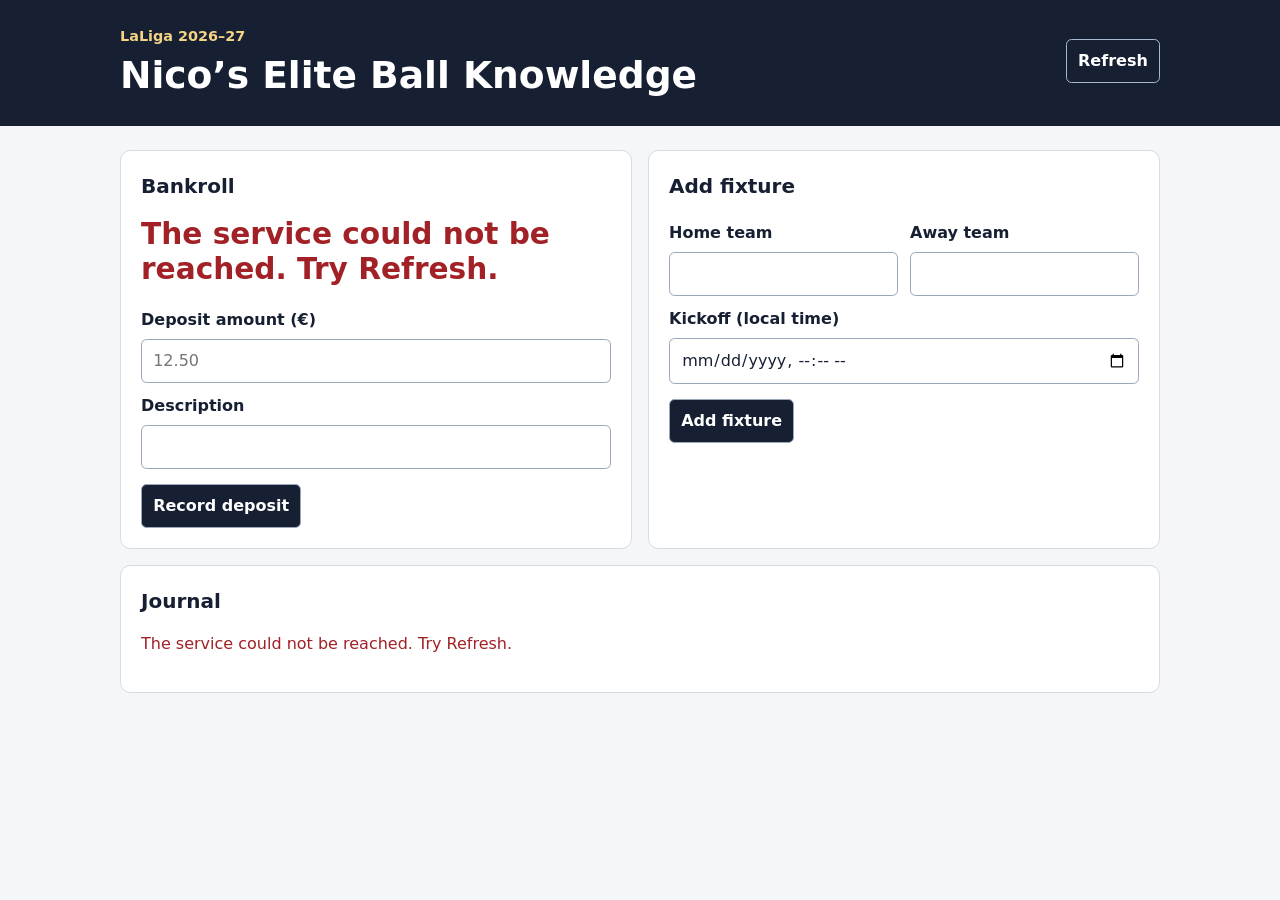
==== ui/index.html @ f15c82de "feat: serve the static Bankroll and Journal UI" ====
<!doctype html>
<html lang="en">
<head>
    <meta charset="utf-8">
    <meta name="viewport" content="width=device-width, initial-scale=1">
    <title>Nico's Elite Ball Knowledge</title>
    <link rel="stylesheet" href="styles.css">
    <script src="config.js" defer></script>
    <script src="app.js" defer></script>
</head>
<body>
    <header class="masthead">
        <div class="masthead-inner">
            <div>
                <p class="season">LaLiga 2026–27</p>
                <h1>Nico’s Elite Ball Knowledge</h1>
            </div>
            <button type="button" id="refresh">Refresh</button>
        </div>
    </header>
    <main>
        <noscript><p>This page needs JavaScript to load your balance and fixtures.</p></noscript>
        <div class="forms">
            <section class="panel" aria-labelledby="bankroll-title">
                <h2 id="bankroll-title">Bankroll</h2>
                <p id="balance" class="balance" role="status">Loading balance…</p>
                <form id="deposit-form">
                    <label for="amount">Deposit amount (€)</label>
                    <input id="amount" name="amount" type="text" inputmode="decimal" placeholder="12.50" required>
                    <label for="description">Description</label>
                    <input id="description" name="description" type="text" required>
                    <button type="submit">Record deposit</button>
                </form>
                <p id="deposit-message" class="message" role="status"></p>
            </section>
            <section class="panel" aria-labelledby="fixture-title">
                <h2 id="fixture-title">Add fixture</h2>
                <form id="fixture-form">
                    <div class="teams">
                        <div>
                            <label for="home-team">Home team</label>
                            <input id="home-team" name="home_team" maxlength="120" required>
                        </div>
                        <div>
                            <label for="away-team">Away team</label>
                            <input id="away-team" name="away_team" maxlength="120" required>
                        </div>
                    </div>
                    <label for="kickoff">Kickoff (local time)</label>
                    <input id="kickoff" name="kickoff_at" type="datetime-local" required>
                    <button type="submit">Add fixture</button>
                </form>
                <p id="fixture-message" class="message" role="status"></p>
            </section>
        </div>
        <section class="panel journal" aria-labelledby="journal-title">
            <h2 id="journal-title">Journal</h2>
            <p id="journal-balance" class="muted" role="status"></p>
            <p id="fixture-status" role="status">Loading fixtures…</p>
            <div class="table-scroll" id="fixture-table" hidden>
                <table>
                    <thead><tr>
                        <th scope="col">Fixture</th>
                        <th scope="col">Kickoff</th>
                        <th scope="col">Status</th>
                    </tr></thead>
                    <tbody id="fixtures"></tbody>
                </table>
            </div>
        </section>
    </main>
</body>
</html>
---- ui/styles.css ----
:root {
    font: 16px/1.5 system-ui, sans-serif;
    color: #172033;
    background: #f5f6f8;
}
* { box-sizing: border-box; }
body { margin: 0; }
.masthead { background: #172033; color: white; }
.masthead-inner, main { width: min(100% - 2rem, 65rem); margin-inline: auto; }
.masthead-inner {
    display: flex;
    align-items: center;
    justify-content: space-between;
    gap: 1rem;
    flex-wrap: wrap;
    padding-block: 1.6rem 1.8rem;
}
h1 { margin: 0; font-size: clamp(1.55rem, 5vw, 2.35rem); line-height: 1.15; }
h2 { margin: 0 0 1rem; font-size: 1.25rem; }
.season { margin: 0 0 .4rem; color: #f4d384; font-size: .9rem; font-weight: 700; }
main { padding-block: 1.5rem 3rem; }
.forms { display: grid; grid-template-columns: 1fr 1fr; gap: 1rem; }
.panel { padding: 1.25rem; border: 1px solid #d6dae2; border-radius: .65rem; background: white; min-width: 0; }
.journal { margin-top: 1rem; }
.balance { margin: 0 0 1rem; font-size: 1.85rem; line-height: 1.2; font-weight: 700; font-variant-numeric: tabular-nums; }
.muted { color: #536078; }
form { display: grid; gap: .45rem; }
label { display: block; font-weight: 600; margin-top: .25rem; }
input, button { font: inherit; padding: .55rem .7rem; border: 1px solid #9ba7bb; border-radius: .35rem; }
input { width: 100%; min-width: 0; min-height: 2.75rem; background: white; color: inherit; }
button { cursor: pointer; background: #172033; color: white; font-weight: 600; }
form button { justify-self: start; margin-top: .5rem; }
#refresh { border-color: #a9b8d1; }
button:disabled { cursor: wait; opacity: .65; }
:focus-visible { outline: 3px solid #3d69ce; outline-offset: 2px; }
.teams { display: grid; grid-template-columns: 1fr 1fr; gap: .75rem; }
.teams label { margin-bottom: .45rem; }
.table-scroll { overflow-x: auto; }
table { width: 100%; border-collapse: collapse; text-align: left; }
th, td { padding: .65rem .7rem; border-bottom: 1px solid #e5e7eb; }
th { background: #f1f4f8; }
.message { margin: .75rem 0 0; }
.message:empty, #fixture-status:empty, #journal-balance:empty { margin: 0; }
[data-state="error"] { color: #a12126; }
[data-state="success"] { color: #176446; }
@media (max-width: 42rem) {
    .forms, .teams { grid-template-columns: 1fr; }
    .teams { gap: .35rem; }
}
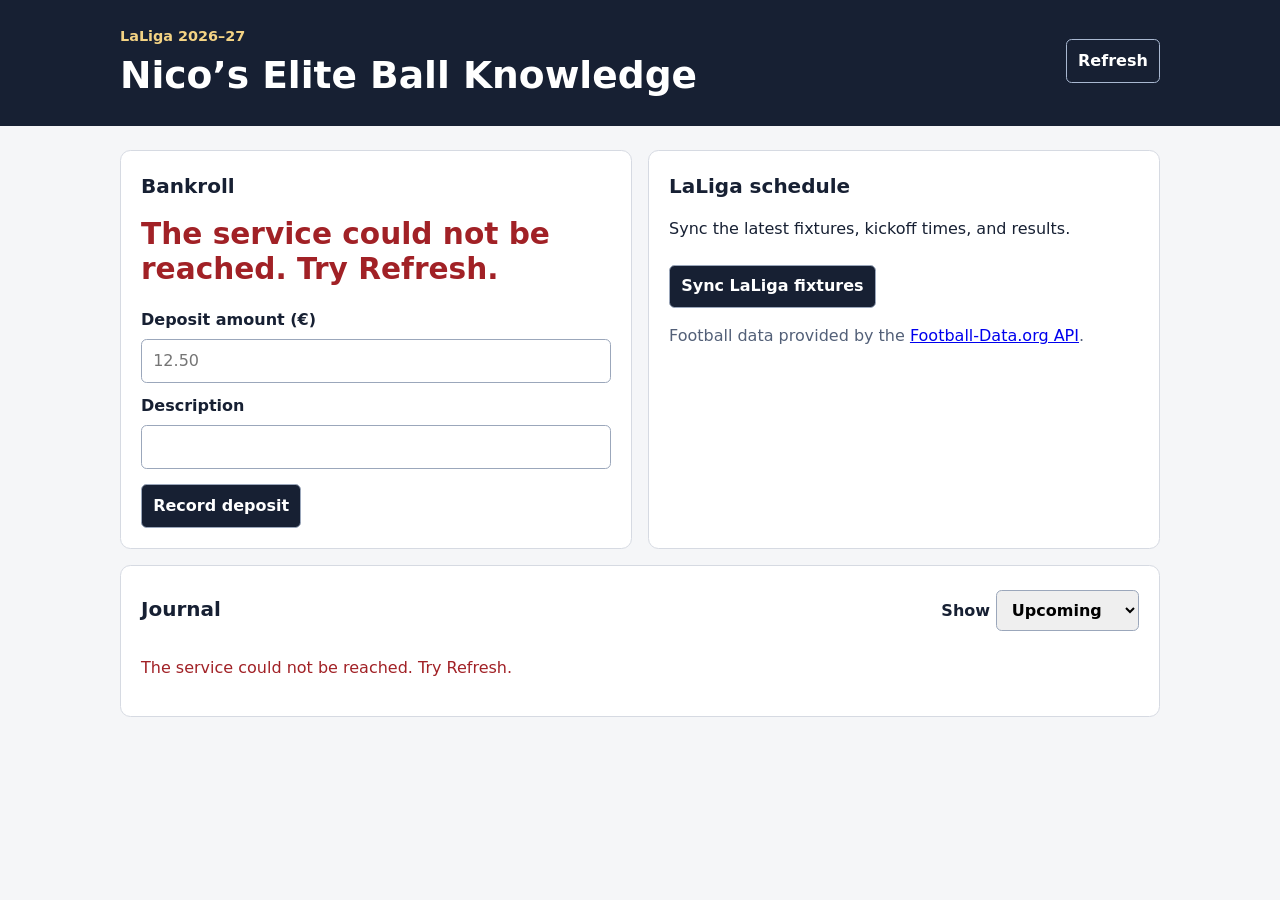
==== commit 2cf8ad49: "feat: sync real LaLiga fixtures and kickoff times" ====
--- a/ui/index.html
+++ b/ui/index.html
@@ -34,34 +34,32 @@
                 <p id="deposit-message" class="message" role="status"></p>
             </section>
             <section class="panel" aria-labelledby="fixture-title">
-                <h2 id="fixture-title">Add fixture</h2>
+                <h2 id="fixture-title">LaLiga schedule</h2>
+                <p>Sync the latest fixtures, kickoff times, and results.</p>
                 <form id="fixture-form">
-                    <div class="teams">
-                        <div>
-                            <label for="home-team">Home team</label>
-                            <input id="home-team" name="home_team" maxlength="120" required>
-                        </div>
-                        <div>
-                            <label for="away-team">Away team</label>
-                            <input id="away-team" name="away_team" maxlength="120" required>
-                        </div>
-                    </div>
-                    <label for="kickoff">Kickoff (local time)</label>
-                    <input id="kickoff" name="kickoff_at" type="datetime-local" required>
-                    <button type="submit">Add fixture</button>
+                    <button type="submit">Sync LaLiga fixtures</button>
                 </form>
                 <p id="fixture-message" class="message" role="status"></p>
+                <p class="muted">Football data provided by the <a href="https://www.football-data.org/">Football-Data.org API</a>.</p>
             </section>
         </div>
         <section class="panel journal" aria-labelledby="journal-title">
-            <h2 id="journal-title">Journal</h2>
+            <div class="journal-header">
+                <h2 id="journal-title">Journal</h2>
+                <label for="fixture-filter">Show
+                    <select id="fixture-filter">
+                        <option value="upcoming">Upcoming</option>
+                        <option value="all">All fixtures</option>
+                    </select>
+                </label>
+            </div>
             <p id="journal-balance" class="muted" role="status"></p>
             <p id="fixture-status" role="status">Loading fixtures…</p>
             <div class="table-scroll" id="fixture-table" hidden>
                 <table>
                     <thead><tr>
                         <th scope="col">Fixture</th>
-                        <th scope="col">Kickoff</th>
+                        <th scope="col">Kickoff (local time)</th>
                         <th scope="col">Status</th>
                     </tr></thead>
                     <tbody id="fixtures"></tbody>
--- a/ui/styles.css
+++ b/ui/styles.css
@@ -22,19 +22,18 @@
 .forms { display: grid; grid-template-columns: 1fr 1fr; gap: 1rem; }
 .panel { padding: 1.25rem; border: 1px solid #d6dae2; border-radius: .65rem; background: white; min-width: 0; }
 .journal { margin-top: 1rem; }
+.journal-header { display: flex; flex-wrap: wrap; justify-content: space-between; align-items: baseline; gap: .75rem; }
 .balance { margin: 0 0 1rem; font-size: 1.85rem; line-height: 1.2; font-weight: 700; font-variant-numeric: tabular-nums; }
 .muted { color: #536078; }
 form { display: grid; gap: .45rem; }
 label { display: block; font-weight: 600; margin-top: .25rem; }
-input, button { font: inherit; padding: .55rem .7rem; border: 1px solid #9ba7bb; border-radius: .35rem; }
+input, button, select { font: inherit; padding: .55rem .7rem; border: 1px solid #9ba7bb; border-radius: .35rem; }
 input { width: 100%; min-width: 0; min-height: 2.75rem; background: white; color: inherit; }
 button { cursor: pointer; background: #172033; color: white; font-weight: 600; }
 form button { justify-self: start; margin-top: .5rem; }
 #refresh { border-color: #a9b8d1; }
 button:disabled { cursor: wait; opacity: .65; }
 :focus-visible { outline: 3px solid #3d69ce; outline-offset: 2px; }
-.teams { display: grid; grid-template-columns: 1fr 1fr; gap: .75rem; }
-.teams label { margin-bottom: .45rem; }
 .table-scroll { overflow-x: auto; }
 table { width: 100%; border-collapse: collapse; text-align: left; }
 th, td { padding: .65rem .7rem; border-bottom: 1px solid #e5e7eb; }
@@ -44,6 +43,5 @@
 [data-state="error"] { color: #a12126; }
 [data-state="success"] { color: #176446; }
 @media (max-width: 42rem) {
-    .forms, .teams { grid-template-columns: 1fr; }
-    .teams { gap: .35rem; }
+    .forms { grid-template-columns: 1fr; }
 }
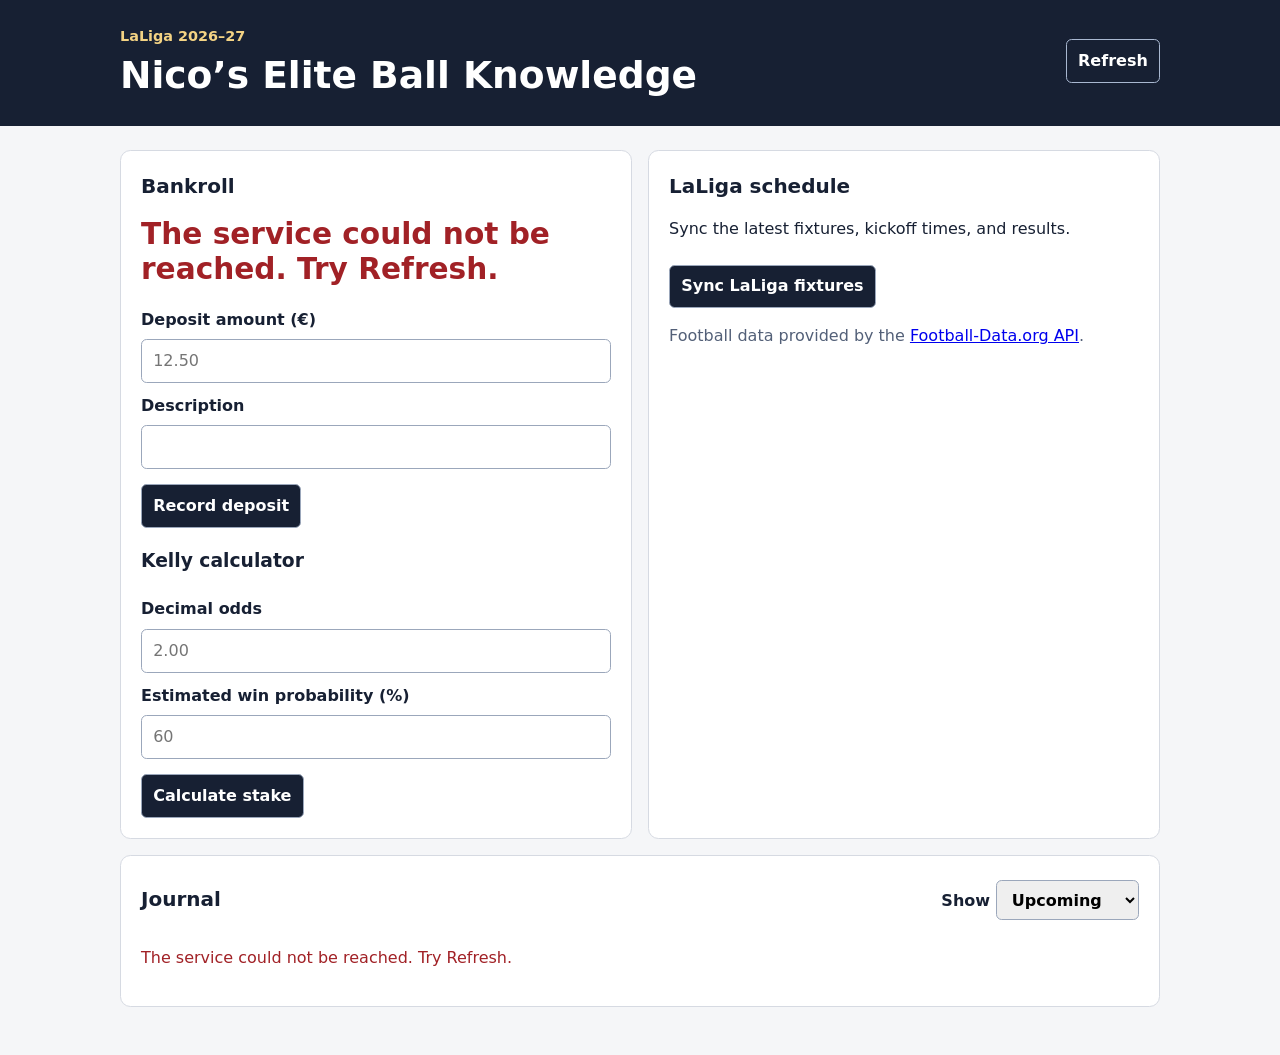
==== commit d1adc10d: "feat: restore Kelly stake suggestions in the static UI" ====
--- a/ui/index.html
+++ b/ui/index.html
@@ -32,6 +32,17 @@
                     <button type="submit">Record deposit</button>
                 </form>
                 <p id="deposit-message" class="message" role="status"></p>
+                <h3>Kelly calculator</h3>
+                <form id="kelly-form">
+                    <label for="kelly-odds">Decimal odds</label>
+                    <input id="kelly-odds" name="odds" type="number"
+                           min="1.01" step="any" placeholder="2.00" required>
+                    <label for="kelly-probability">Estimated win probability (%)</label>
+                    <input id="kelly-probability" name="probability" type="number"
+                           min="0" max="100" step="any" placeholder="60" required>
+                    <button type="submit">Calculate stake</button>
+                </form>
+                <p id="kelly-result" class="message" role="status"></p>
             </section>
             <section class="panel" aria-labelledby="fixture-title">
                 <h2 id="fixture-title">LaLiga schedule</h2>
@@ -59,7 +70,7 @@
                 <table>
                     <thead><tr>
                         <th scope="col">Fixture</th>
-                        <th scope="col">Kickoff (local time)</th>
+                        <th scope="col">Kickoff (your local time)</th>
                         <th scope="col">Status</th>
                     </tr></thead>
                     <tbody id="fixtures"></tbody>
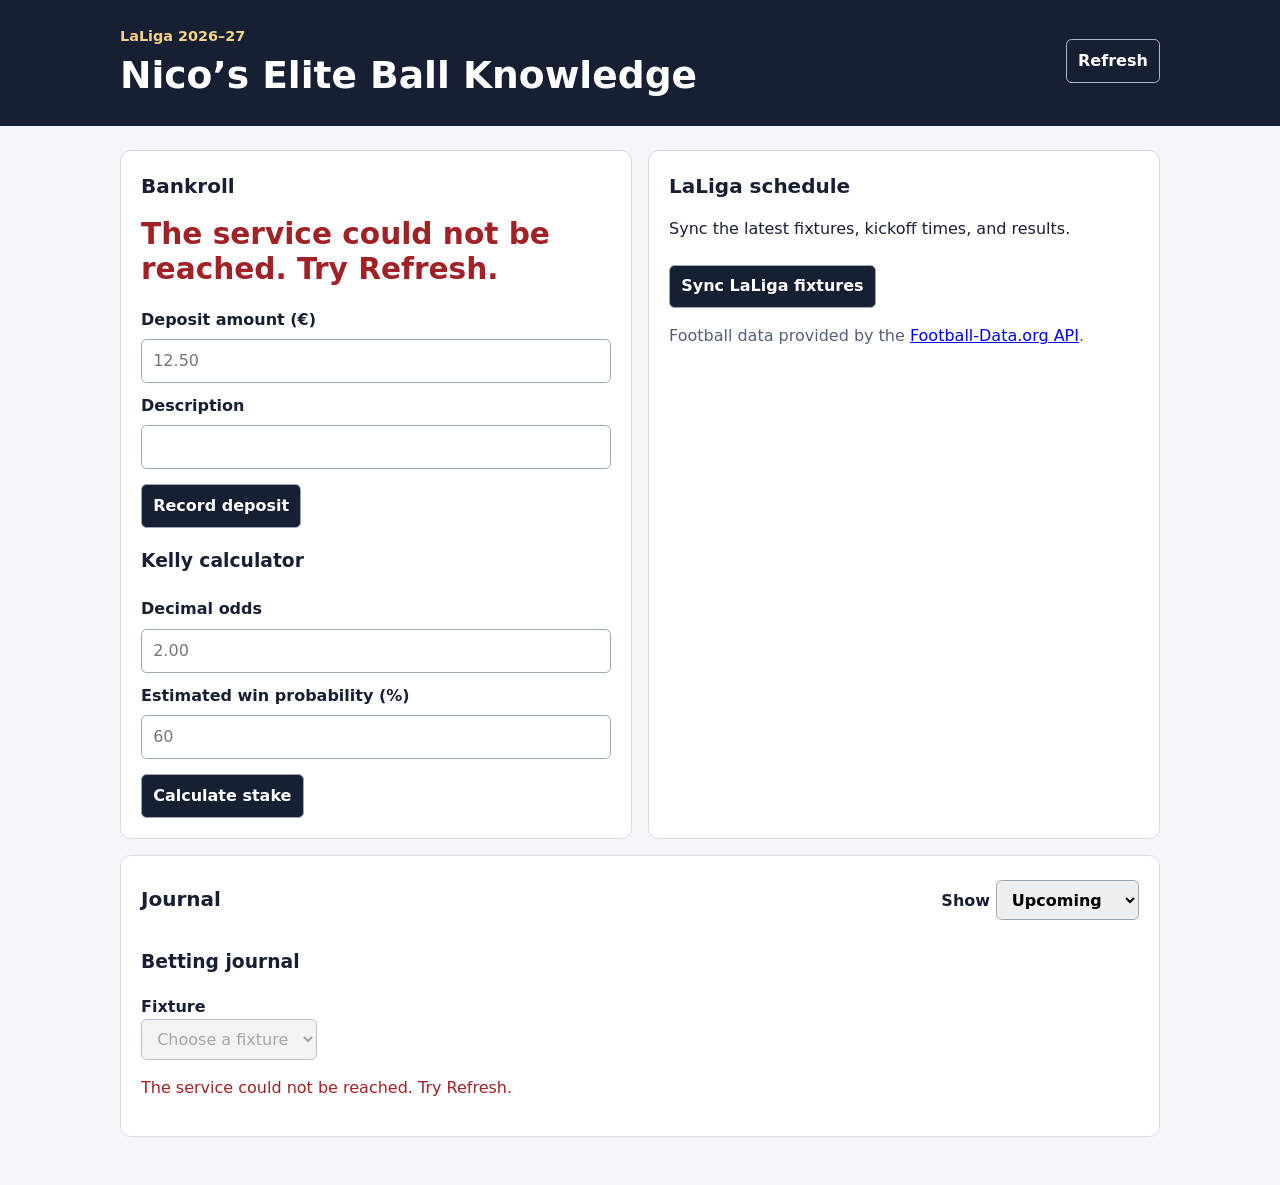
==== commit c71d40c8: "feat: restore the split betting journal workflow" ====
--- a/ui/index.html
+++ b/ui/index.html
@@ -65,6 +65,48 @@
                 </label>
             </div>
             <p id="journal-balance" class="muted" role="status"></p>
+            <section aria-labelledby="betting-title">
+                <h3 id="betting-title">Betting journal</h3>
+                <label for="betting-fixture">Fixture</label>
+                <select id="betting-fixture" disabled>
+                    <option value="">Choose a fixture</option>
+                </select>
+                <p id="betting-message" class="message" role="status"></p>
+                <div id="betting-detail" hidden>
+                    <p id="betting-estimate"></p>
+                    <h4>Bookmaker odds</h4>
+                    <ul id="betting-odds"></ul>
+                    <form id="odds-form">
+                        <label for="odds-bookmaker">Bookmaker</label>
+                        <select id="odds-bookmaker" name="bookmaker">
+                            <option>bet365</option><option>bwin</option>
+                        </select>
+                        <label for="home-odds">Home odds</label>
+                        <input id="home-odds" name="home_odds" type="number" min="1.0001" max="10000" step="any" required>
+                        <label for="draw-odds">Draw odds</label>
+                        <input id="draw-odds" name="draw_odds" type="number" min="1.0001" max="10000" step="any" required>
+                        <label for="away-odds">Away odds</label>
+                        <input id="away-odds" name="away_odds" type="number" min="1.0001" max="10000" step="any" required>
+                        <button type="submit">Save odds</button>
+                    </form>
+                    <h4>Bet decisions</h4>
+                    <form id="decision-form">
+                        <label for="decision-bookmaker">Bookmaker</label>
+                        <select id="decision-bookmaker" name="bookmaker">
+                            <option>bet365</option><option>bwin</option>
+                        </select>
+                        <label for="decision-selection">Outcome</label>
+                        <select id="decision-selection" name="selection">
+                            <option value="home">Home</option>
+                            <option value="draw">Draw</option>
+                            <option value="away">Away</option>
+                        </select>
+                        <button type="submit">Save decision</button>
+                    </form>
+                    <p id="bets-status" class="message"></p>
+                    <ul id="betting-decisions"></ul>
+                </div>
+            </section>
             <p id="fixture-status" role="status">Loading fixtures…</p>
             <div class="table-scroll" id="fixture-table" hidden>
                 <table>
--- a/ui/styles.css
+++ b/ui/styles.css
@@ -45,3 +45,8 @@
 @media (max-width: 42rem) {
     .forms { grid-template-columns: 1fr; }
 }
+#betting-fixture { max-width: 100%; }
+#betting-detail { margin-block: 1rem; max-width: 38rem; }
+#betting-decisions { padding-inline-start: 1.25rem; }
+#betting-decisions li { margin-block: 1rem; }
+#betting-decisions button { margin-inline-end: .5rem; margin-bottom: .5rem; }
